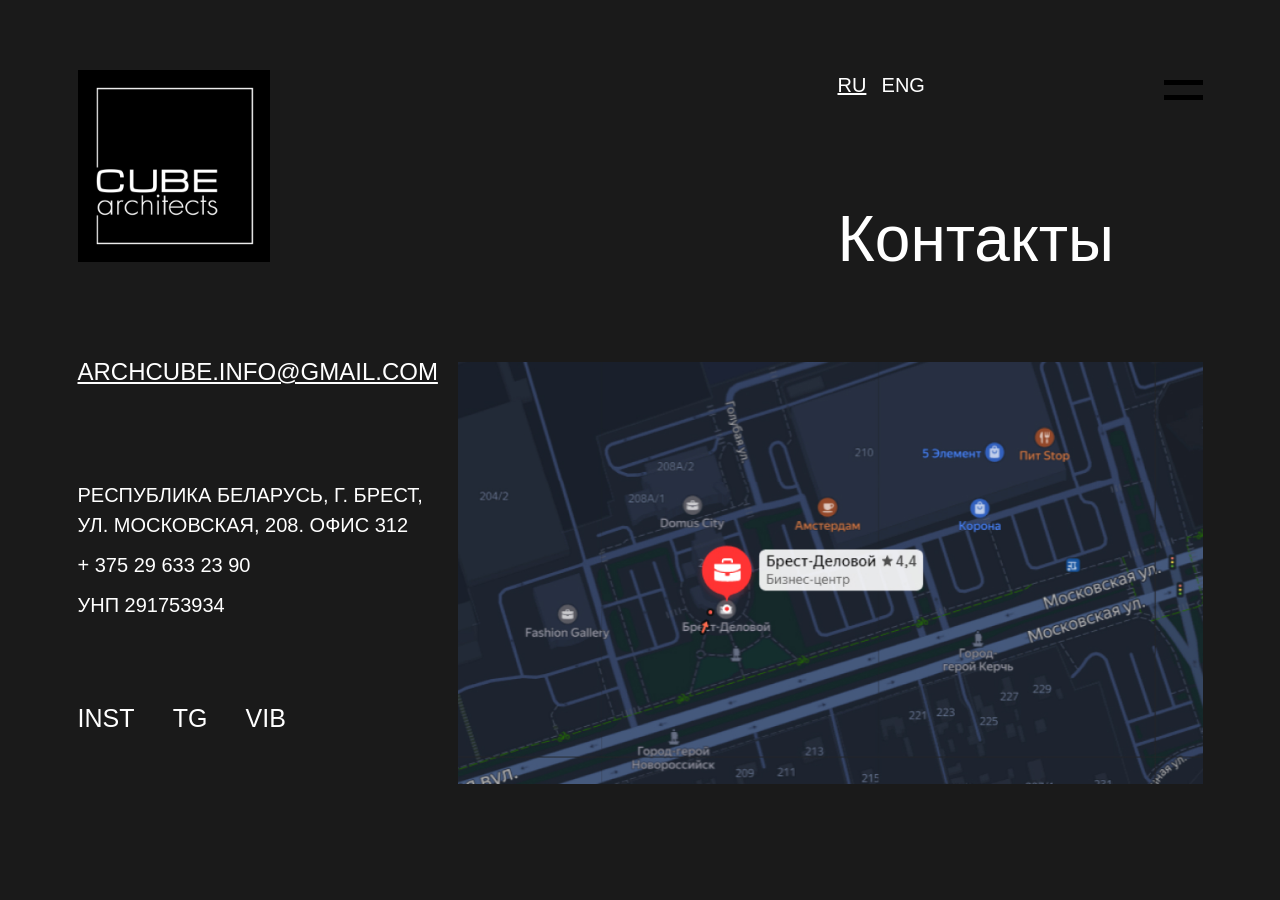
==== contacts-page/index.html @ f163024e "contacts adaptive" ====
<!DOCTYPE html>
<html lang="en">
<head>
    <meta charset="UTF-8">
    <meta name="viewport" content="width=device-width, initial-scale=1.0">
    <title>Контакты</title>
    <link rel="stylesheet" href="../general/css/bootstrap.css">
    <link rel="stylesheet" href="../general/less/style.css">
    <link rel="stylesheet" href="../contacts-page/less/style.css">
    <link rel="shortcut icon" href="../general/img/logo.svg"/>
</head>
<body>
    <main class="main">

        <div class="container">
            <div class="header">
                <div class="row">
                    <div class="col-lg-8 col-md-4 col-sm-6">
                        <div class="logo">
                            <img src="../general/img/logo.svg" alt="logo">
                        </div>
                    </div>
                    <div class="col-lg-4 offset-lg-0 col-md-4 offset-md-4 col-sm-6">
                        <div class="upper-header-part">
                            <div class="header-language">
                                <div class="ru">
                                    <p>ru</p>
                                </div>
                                <div class="eng">
                                    <p>eng</p>
                                </div>
                            </div>
                            <div class="hamburger-container">
                                <div class="hamburger">
                                    <div class="hamburger-line"></div>
                                    <div class="hamburger-line"></div>
                                </div>
                            </div>
                        </div>
                        <div class="wrap">
                            <div class="wrap-block">
                                <h1>Контакты</h1>
                            </div>
                        </div>
                    </div>
                </div>
            </div>
        </div>

        <div class="main-menu">
            <div class="menu-container row">
                <div class="menu-txt col-lg-5 col-md-6 col-sm-6">
                    <a href="#">
                        <h1>Главная</h1>
                    </a>
                    <a href="#">
                        <h1>Проекты</h1>
                    </a>
                    <a href="#">
                        <h1>Команда</h1>
                    </a>
                    <a href="#">
                        <h1>Награды</h1>
                    </a>
                    <a href="#">
                        <h1 class="last-link">Контакты</h1>
                    </a>
                </div>
                <div class="cross col-lg-2 col-md-2 col-sm-2">
                    <div class="cross-figure"></div>
                </div>

                <div class="menu-logo col-lg-5 col-md-4 col-sm-4">
                    <img class="menu-logo-img" src="../general/img/logo.svg" alt="logo">
                </div>
            </div>
            <div class="mail-container">
                <div class="mail">
                    <p>archcube.info@gmail.com</p>
                </div>

                <div class="mail-underline"></div>
            </div>
        </div>


        <div class="container">
            <div class="info">
                <div class="row">
                    <div class="col-lg-4 col-md-6 col-sm-6">
                        <div class="info-mail">
                            <p>archcube.info@gmail.com</p>
                        </div>
                        <div class="info-column">
                            <p>Республика Беларусь, г. Брест,<br>
                               ул. Московская,  208.  офис  312</p>
                            <p>+ 375 29 633 23 90</p>
                            <p>УНП 291753934</p>
                        </div>
                        <div class="info-column-social">
                            <div class="social-inst">
                                <p>INST</p>
                            </div>
                            <div class="social-tg">
                                <p>tg</p>
                            </div>
                            <div class="social-vib">
                                <p>vib</p>
                            </div>
                        </div>
                    </div>

                    <div class="col-lg-8 col-md-6 col-sm-6">
                        <div class="map">
                            <img src="img/map.jpg" alt="map">
                        </div>
                    </div>
                </div>
            </div>
        </div>
        
    </main>
    
</body>
<script src="../general/js/main.js"></script>
</html>
---- general/less/style.css ----
html{font-size:10px}.questrial{font-family:'Questrial',sans-serif;font-size:96px;font-weight:400}.header{padding:25px 0 50px 0}.header .ru{display:inline-block;font-family:'Montserrat',sans-serif;font-size:20px;font-weight:400;color:#B0B0B0;color:#000000;text-transform:uppercase;text-decoration:underline;margin-right:1.2rem}.header .eng{display:inline-block;font-family:'Montserrat',sans-serif;font-size:20px;font-weight:400;color:#B0B0B0;color:#000000;text-transform:uppercase}.header .upper-header-part{display:flex;flex-direction:row;align-items:flex-start;justify-content:space-between}.header .wrap{display:flex;justify-content:flex-start;align-items:end;flex-direction:row;width:100%;height:90%}.header .wrap h1{vertical-align:bottom;justify-content:flex-start;display:flex;flex-direction:column;font-family:'Montserrat',sans-serif;font-size:81px;font-weight:300}.header .hamburger-container{display:flex;flex-direction:column;justify-content:start;align-items:end}.header .hamburger{display:flex;flex-direction:column;text-align:right;margin:0 0 0 auto;padding:10px 0;transition-duration:.2s;justify-content:space-between;height:40px}.header .hamburger:hover{cursor:pointer;background-color:#000}.header .hamburger-line{background-color:#000;width:3vw;height:5px;transition-duration:.2s}.header .hamburger:hover .hamburger-line{background-color:#fff}.main-menu{position:fixed;left:100vw;z-index:10;transition-duration:.5s;top:0;width:100%;height:100%;background-color:#1A1A1A}.main-menu .menu-txt{padding:3rem 0 0 6rem}.main-menu .menu-txt a{text-decoration:none}.main-menu .menu-txt a h1{font-family:'Montserrat',sans-serif;font-size:64px;text-transform:uppercase;font-weight:500;color:#FFFFFF;margin-bottom:3rem;-webkit-transition:all .5s ease;transition:all .5s ease}.main-menu .menu-txt a h1:hover{cursor:pointer;color:#000;-webkit-text-stroke:1px #FFFFFF}.main-menu .menu-txt a .last-link{margin-bottom:12rem}.main-menu .cross{rotate:45deg;transition-duration:.2s;height:70px;width:70px;margin:30px auto;padding:0}.main-menu .cross:hover{rotate:-45deg;cursor:pointer}.main-menu .cross-figure{clip-path:polygon(0 48%, 48% 48%, 48% 0, 52% 0, 52% 48%, 100% 48%, 100% 52%, 52% 52%, 52% 100%, 48% 100%, 48% 52%, 0 52%);width:100%;height:100%;background-color:#b0b0b0;transition-duration:.2s}.main-menu .cross:hover .cross-figure{clip-path:polygon(0 41%, 41% 41%, 41% 0, 59% 0, 59% 41%, 100% 41%, 100% 59%, 59% 59%, 59% 100%, 41% 100%, 41% 59%, 0 59%)}.main-menu .menu-logo{display:flex;flex-direction:column;align-items:end}.main-menu .menu-logo-img{width:70%}.main-menu .mail{font-family:'Montserrat',sans-serif;font-size:64px;text-transform:uppercase;font-weight:500;color:#FFFFFF;font-size:25px;text-align:right;padding-right:3.5rem;line-height:0rem;margin-bottom:15px}.main-menu .mail-underline{width:100%;height:3px;background-color:#FFFFFF}.footer-line{margin-bottom:9rem;margin-top:10rem}.footer{background-color:#000}.footer .footer-left-col{margin-top:90px}.footer .footer-com-info{font-family:'Montserrat',sans-serif;font-weight:400;color:#B0B0B0;color:#FFFFFF;font-size:20px;line-height:31.18px;text-transform:uppercase;margin-bottom:35px;width:50%}.footer .footer-email{color:#FFFFFF;font-family:'Montserrat',sans-serif;font-size:36px;text-transform:uppercase;font-weight:400;line-height:31.18px;text-decoration:underline;margin-bottom:60px}.footer .footer-company-name{font-family:'Montserrat',sans-serif;font-size:24px;width:100%;text-align:end;margin-top:65px;margin-bottom:70px}.footer .footer-right-col{margin-top:105px;display:flex;flex-direction:column;justify-content:space-between}.footer .footer-online-contacts{display:flex;flex-direction:row;justify-content:end}.footer .online-contact{font-family:'Montserrat',sans-serif;font-size:24px;font-weight:500;line-height:37.42px;color:#FFFFFF;margin-left:40px;text-decoration:none}.footer .footer-language-switcher{display:flex;flex-direction:row;align-self:flex-end;padding-bottom:65px}.footer .footer-language-button,.footer .footer-language-separator{font-family:'Montserrat',sans-serif;font-size:20px;font-weight:400;color:#B0B0B0;color:#FFFFFF;text-decoration:none;line-height:24.38px}.footer .footer-language-separator{margin:auto 10px}@media screen and (min-width:769px) and (max-width:992px){.header-language .ru,.header .eng{font-size:18px}.header .wrap-block h1{font-size:56px}.main-menu .menu-txt a h1{font-size:56px}.main-menu .mail{font-size:20px}.footer-line{margin:0;height:1rem}.footer .footer-email{font-size:24px;margin-bottom:4rem}.footer .footer-com-info{font-size:16px;width:60%;margin-bottom:1rem}.footer .footer-company-name{width:100%}.footer .online-contact{font-size:18px;line-height:1.5rem}.footer .footer-language-button{font-size:18px;vertical-align:bottom}.footer .footer-language-switcher{padding-bottom:1.3rem}}@media screen and (min-width:575px) and (max-width:768px){.header-language .ru,.header .eng{font-size:16px}.header .wrap-block h1{font-size:40px;line-height:6rem}.main-menu .menu-txt a h1{font-size:36px}.main-menu .mail{font-size:18px}.footer-line{margin-top:0;height:0}.footer .footer-left-col{margin-top:5rem}.footer .footer-right-col{margin-top:6.4rem}.footer .footer-email{font-size:18px;margin-bottom:3rem}.footer .footer-com-info{font-size:14px;width:60%;margin-bottom:1rem}.footer .footer-company-name{width:100%}.footer .online-contact{font-size:16px;line-height:.8rem}.footer .footer-language-button{font-size:16px;vertical-align:bottom}.footer .footer-language-switcher{padding-bottom:1.5rem}}
---- contacts-page/less/style.css ----
.main {
  position: fixed;
  top: 0;
  left: 0;
  width: 100%;
  height: 100%;
  padding: 4.5rem 0 0 0;
  background-color: #1A1A1A;
}
.main .header .upper-header-part .header-language .ru,
.main .header .upper-header-part .header-language .eng {
  color: #FFFFFF;
}
.main .header .wrap .wrap-block h1 {
  color: #FFFFFF;
  font-size: 89px;
}
.main .info {
  padding-top: 5rem;
}
.main .info-mail {
  font-family: 'Montserrat', sans-serif;
  font-size: 24px;
  color: #FFFFFF;
  text-transform: uppercase;
  text-decoration: underline;
  padding-bottom: 7rem;
  margin-top: -0.8rem;
}
.main .info-column p {
  color: #FFFFFF;
  margin-top: 1rem;
  font-family: 'Montserrat', sans-serif;
  font-size: 20px;
  font-weight: 400;
  text-transform: uppercase;
}
.main .info .social-tg,
.main .info .social-inst,
.main .info .social-vib {
  display: inline-block;
  margin: 7rem 3.5rem 0 0;
  font-family: 'Montserrat', sans-serif;
  font-size: 25px;
  text-transform: uppercase;
  font-weight: 600;
  color: #FFFFFF;
  font-weight: 400;
}
.main .info .map img {
  width: 100%;
  height: auto;
}
@media screen and (min-width: 992px) and (max-width: 1300px) {
  .main .header .wrap .wrap-block h1 {
    color: #FFFFFF;
    font-size: 64px;
  }
}
@media screen and (min-width: 768px) and (max-width: 992px) {
  .main .container {
    max-width: 95%;
  }
  .main .header .wrap .wrap-block h1 {
    color: #FFFFFF;
    font-size: 50px;
  }
  .main .info .info-mail {
    font-size: 22px;
  }
  .main .info .info-column p {
    font-size: 16px;
  }
  .main .info .info-column-social .social-inst,
  .main .info .info-column-social .social-tg,
  .main .info .info-column-social .social-vib {
    font-size: 18px;
  }
}
@media screen and (min-width: 300px) and (max-width: 768px) {
  .main .container {
    max-width: 95%;
  }
  .main .header .wrap .wrap-block h1 {
    color: #FFFFFF;
    font-size: 48px;
  }
  .main .info .info-mail {
    font-size: 16px;
    padding-bottom: 2rem;
  }
  .main .info .info-column p {
    font-size: 12px;
  }
  .main .info .info-column-social .social-inst,
  .main .info .info-column-social .social-tg,
  .main .info .info-column-social .social-vib {
    font-size: 14px;
    margin: 5rem 3.5rem 0 0;
  }
}
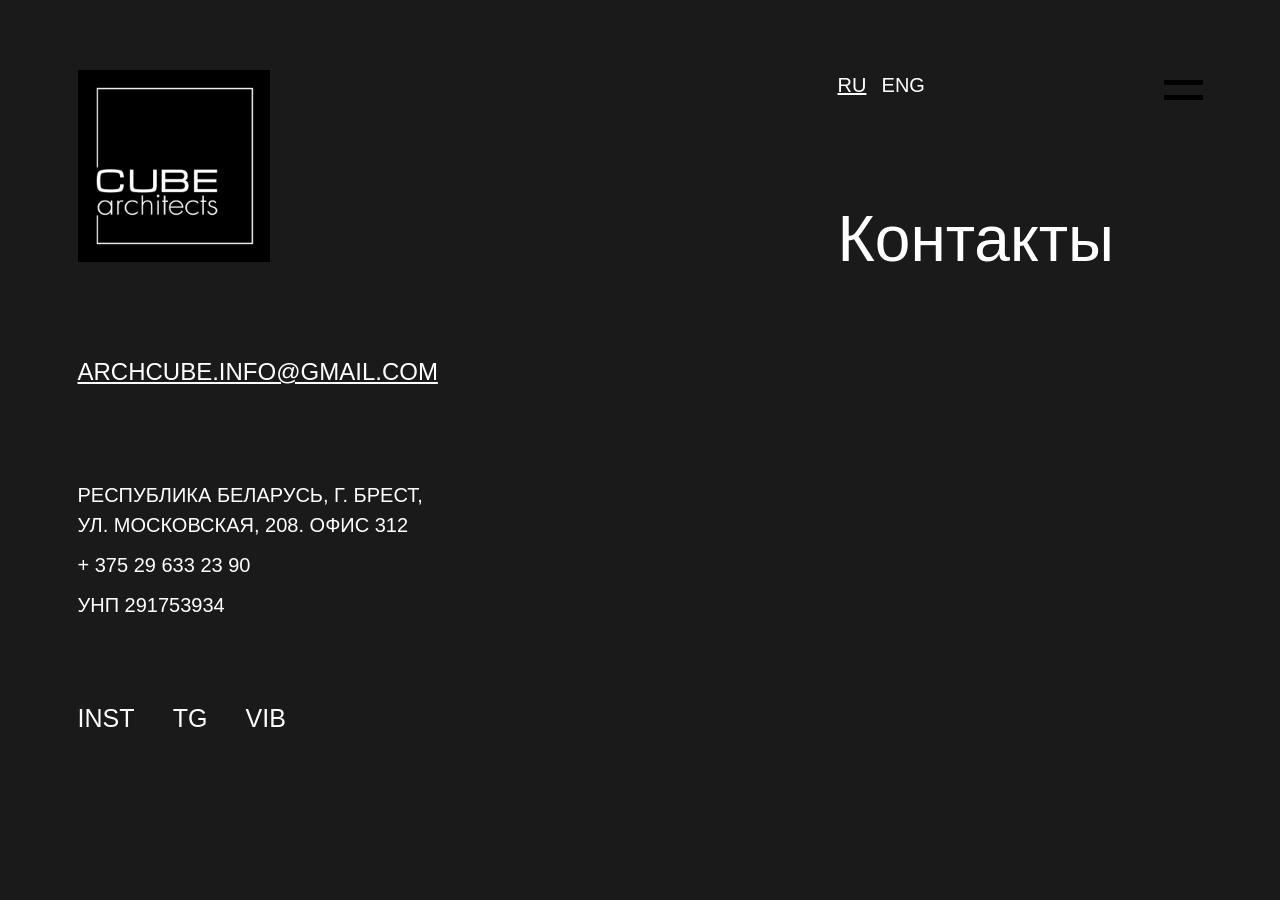
==== commit 8c9ce85a: "mobile adaptive for contacts and add the map" ====
--- a/contacts-page/index.html
+++ b/contacts-page/index.html
@@ -15,12 +15,12 @@
         <div class="container">
             <div class="header">
                 <div class="row">
-                    <div class="col-lg-8 col-md-4 col-sm-6">
+                    <div class="col-lg-8 col-md-4 col-sm-6 col-4">
                         <div class="logo">
                             <img src="../general/img/logo.svg" alt="logo">
                         </div>
                     </div>
-                    <div class="col-lg-4 offset-lg-0 col-md-4 offset-md-4 col-sm-6">
+                    <div class="col-lg-4 offset-lg-0 col-md-4 offset-md-4 col-sm-6 offset-sm-0 col-7 offset-1">
                         <div class="upper-header-part">
                             <div class="header-language">
                                 <div class="ru">
@@ -49,28 +49,28 @@
 
         <div class="main-menu">
             <div class="menu-container row">
-                <div class="menu-txt col-lg-5 col-md-6 col-sm-6">
-                    <a href="#">
+                <div class="menu-txt col-lg-5 col-md-6 col-sm-6 col-9">
+                    <a href="/main-page/main.html">
                         <h1>Главная</h1>
                     </a>
-                    <a href="#">
+                    <a href="/project-page/index.html">
                         <h1>Проекты</h1>
                     </a>
-                    <a href="#">
+                    <a href="/team-page/index.html">
                         <h1>Команда</h1>
                     </a>
-                    <a href="#">
+                    <a href="/awards-page/index.html">
                         <h1>Награды</h1>
                     </a>
-                    <a href="#">
+                    <a href="/contacts-page/index.html">
                         <h1 class="last-link">Контакты</h1>
                     </a>
                 </div>
-                <div class="cross col-lg-2 col-md-2 col-sm-2">
+                <div class="cross col-lg-2 col-md-2 col-sm-2 col-3">
                     <div class="cross-figure"></div>
                 </div>
-
-                <div class="menu-logo col-lg-5 col-md-4 col-sm-4">
+        
+                <div class="menu-logo col-lg-5 col-md-4 col-sm-4 col-4">
                     <img class="menu-logo-img" src="../general/img/logo.svg" alt="logo">
                 </div>
             </div>
@@ -78,11 +78,10 @@
                 <div class="mail">
                     <p>archcube.info@gmail.com</p>
                 </div>
-
+        
                 <div class="mail-underline"></div>
             </div>
         </div>
-
 
         <div class="container">
             <div class="info">
@@ -110,9 +109,9 @@
                         </div>
                     </div>
 
-                    <div class="col-lg-8 col-md-6 col-sm-6">
+                    <div class="col-lg-7 offset-lg-1 col-md-6 col-sm-6">
                         <div class="map">
-                            <img src="img/map.jpg" alt="map">
+                            <script type="text/javascript" charset="utf-8" async src="https://api-maps.yandex.ru/services/constructor/1.0/js/?um=constructor%3Aef064e5235b070397dd17f84d426102930cce1fa8af69c88b2ad830772dbf485&amp;width=100%25&amp;height=400&amp;lang=ru_RU&amp;scroll=true"></script>
                         </div>
                     </div>
                 </div>
--- a/general/less/style.css
+++ b/general/less/style.css
@@ -1 +1 @@
-html{font-size:10px}.questrial{font-family:'Questrial',sans-serif;font-size:96px;font-weight:400}.header{padding:25px 0 50px 0}.header .ru{display:inline-block;font-family:'Montserrat',sans-serif;font-size:20px;font-weight:400;color:#B0B0B0;color:#000000;text-transform:uppercase;text-decoration:underline;margin-right:1.2rem}.header .eng{display:inline-block;font-family:'Montserrat',sans-serif;font-size:20px;font-weight:400;color:#B0B0B0;color:#000000;text-transform:uppercase}.header .upper-header-part{display:flex;flex-direction:row;align-items:flex-start;justify-content:space-between}.header .wrap{display:flex;justify-content:flex-start;align-items:end;flex-direction:row;width:100%;height:90%}.header .wrap h1{vertical-align:bottom;justify-content:flex-start;display:flex;flex-direction:column;font-family:'Montserrat',sans-serif;font-size:81px;font-weight:300}.header .hamburger-container{display:flex;flex-direction:column;justify-content:start;align-items:end}.header .hamburger{display:flex;flex-direction:column;text-align:right;margin:0 0 0 auto;padding:10px 0;transition-duration:.2s;justify-content:space-between;height:40px}.header .hamburger:hover{cursor:pointer;background-color:#000}.header .hamburger-line{background-color:#000;width:3vw;height:5px;transition-duration:.2s}.header .hamburger:hover .hamburger-line{background-color:#fff}.main-menu{position:fixed;left:100vw;z-index:10;transition-duration:.5s;top:0;width:100%;height:100%;background-color:#1A1A1A}.main-menu .menu-txt{padding:3rem 0 0 6rem}.main-menu .menu-txt a{text-decoration:none}.main-menu .menu-txt a h1{font-family:'Montserrat',sans-serif;font-size:64px;text-transform:uppercase;font-weight:500;color:#FFFFFF;margin-bottom:3rem;-webkit-transition:all .5s ease;transition:all .5s ease}.main-menu .menu-txt a h1:hover{cursor:pointer;color:#000;-webkit-text-stroke:1px #FFFFFF}.main-menu .menu-txt a .last-link{margin-bottom:12rem}.main-menu .cross{rotate:45deg;transition-duration:.2s;height:70px;width:70px;margin:30px auto;padding:0}.main-menu .cross:hover{rotate:-45deg;cursor:pointer}.main-menu .cross-figure{clip-path:polygon(0 48%, 48% 48%, 48% 0, 52% 0, 52% 48%, 100% 48%, 100% 52%, 52% 52%, 52% 100%, 48% 100%, 48% 52%, 0 52%);width:100%;height:100%;background-color:#b0b0b0;transition-duration:.2s}.main-menu .cross:hover .cross-figure{clip-path:polygon(0 41%, 41% 41%, 41% 0, 59% 0, 59% 41%, 100% 41%, 100% 59%, 59% 59%, 59% 100%, 41% 100%, 41% 59%, 0 59%)}.main-menu .menu-logo{display:flex;flex-direction:column;align-items:end}.main-menu .menu-logo-img{width:70%}.main-menu .mail{font-family:'Montserrat',sans-serif;font-size:64px;text-transform:uppercase;font-weight:500;color:#FFFFFF;font-size:25px;text-align:right;padding-right:3.5rem;line-height:0rem;margin-bottom:15px}.main-menu .mail-underline{width:100%;height:3px;background-color:#FFFFFF}.footer-line{margin-bottom:9rem;margin-top:10rem}.footer{background-color:#000}.footer .footer-left-col{margin-top:90px}.footer .footer-com-info{font-family:'Montserrat',sans-serif;font-weight:400;color:#B0B0B0;color:#FFFFFF;font-size:20px;line-height:31.18px;text-transform:uppercase;margin-bottom:35px;width:50%}.footer .footer-email{color:#FFFFFF;font-family:'Montserrat',sans-serif;font-size:36px;text-transform:uppercase;font-weight:400;line-height:31.18px;text-decoration:underline;margin-bottom:60px}.footer .footer-company-name{font-family:'Montserrat',sans-serif;font-size:24px;width:100%;text-align:end;margin-top:65px;margin-bottom:70px}.footer .footer-right-col{margin-top:105px;display:flex;flex-direction:column;justify-content:space-between}.footer .footer-online-contacts{display:flex;flex-direction:row;justify-content:end}.footer .online-contact{font-family:'Montserrat',sans-serif;font-size:24px;font-weight:500;line-height:37.42px;color:#FFFFFF;margin-left:40px;text-decoration:none}.footer .footer-language-switcher{display:flex;flex-direction:row;align-self:flex-end;padding-bottom:65px}.footer .footer-language-button,.footer .footer-language-separator{font-family:'Montserrat',sans-serif;font-size:20px;font-weight:400;color:#B0B0B0;color:#FFFFFF;text-decoration:none;line-height:24.38px}.footer .footer-language-separator{margin:auto 10px}@media screen and (min-width:769px) and (max-width:992px){.header-language .ru,.header .eng{font-size:18px}.header .wrap-block h1{font-size:56px}.main-menu .menu-txt a h1{font-size:56px}.main-menu .mail{font-size:20px}.footer-line{margin:0;height:1rem}.footer .footer-email{font-size:24px;margin-bottom:4rem}.footer .footer-com-info{font-size:16px;width:60%;margin-bottom:1rem}.footer .footer-company-name{width:100%}.footer .online-contact{font-size:18px;line-height:1.5rem}.footer .footer-language-button{font-size:18px;vertical-align:bottom}.footer .footer-language-switcher{padding-bottom:1.3rem}}@media screen and (min-width:575px) and (max-width:768px){.header-language .ru,.header .eng{font-size:16px}.header .wrap-block h1{font-size:40px;line-height:6rem}.main-menu .menu-txt a h1{font-size:36px}.main-menu .mail{font-size:18px}.footer-line{margin-top:0;height:0}.footer .footer-left-col{margin-top:5rem}.footer .footer-right-col{margin-top:6.4rem}.footer .footer-email{font-size:18px;margin-bottom:3rem}.footer .footer-com-info{font-size:14px;width:60%;margin-bottom:1rem}.footer .footer-company-name{width:100%}.footer .online-contact{font-size:16px;line-height:.8rem}.footer .footer-language-button{font-size:16px;vertical-align:bottom}.footer .footer-language-switcher{padding-bottom:1.5rem}}+html{font-size:10px}.questrial{font-family:'Questrial',sans-serif;font-size:96px;font-weight:400}.header{padding:25px 0 50px 0}.header .ru{display:inline-block;font-family:'Montserrat',sans-serif;font-size:20px;font-weight:400;color:#B0B0B0;color:#000000;text-transform:uppercase;text-decoration:underline;margin-right:1.2rem}.header .eng{display:inline-block;font-family:'Montserrat',sans-serif;font-size:20px;font-weight:400;color:#B0B0B0;color:#000000;text-transform:uppercase}.header .upper-header-part{display:flex;flex-direction:row;align-items:flex-start;justify-content:space-between}.header .wrap{display:flex;justify-content:flex-start;align-items:end;flex-direction:row;width:100%;height:90%}.header .wrap h1{vertical-align:bottom;justify-content:flex-start;display:flex;flex-direction:column;font-family:'Montserrat',sans-serif;font-size:81px;font-weight:300;font-size:72px;text-transform:none}.header .hamburger-container{display:flex;flex-direction:column;justify-content:start;align-items:end}.header .hamburger{display:flex;flex-direction:column;text-align:right;margin:0 0 0 auto;padding:10px 0;transition-duration:.2s;justify-content:space-between;height:40px}.header .hamburger:hover{cursor:pointer;background-color:#000}.header .hamburger-line{background-color:#000;width:3vw;height:5px;transition-duration:.2s}.header .hamburger:hover .hamburger-line{background-color:#fff}.main-menu{position:fixed;left:100vw;z-index:10;transition-duration:.5s;top:0;width:100%;height:100%;background-color:#1A1A1A}.main-menu .menu-txt{padding:3rem 0 0 6rem}.main-menu .menu-txt a{text-decoration:none}.main-menu .menu-txt a h1{font-family:'Montserrat',sans-serif;font-size:64px;text-transform:uppercase;font-weight:500;color:#FFFFFF;margin-bottom:3rem;-webkit-transition:all .5s ease;transition:all .5s ease}.main-menu .menu-txt a h1:hover{cursor:pointer;color:#000;-webkit-text-stroke:1px #FFFFFF}.main-menu .menu-txt a .last-link{margin-bottom:12rem}.main-menu .cross{rotate:45deg;transition-duration:.2s;height:70px;width:70px;margin:30px auto;padding:0}.main-menu .cross:hover{rotate:-45deg;cursor:pointer}.main-menu .cross-figure{clip-path:polygon(0 48%, 48% 48%, 48% 0, 52% 0, 52% 48%, 100% 48%, 100% 52%, 52% 52%, 52% 100%, 48% 100%, 48% 52%, 0 52%);width:100%;height:100%;background-color:#b0b0b0;transition-duration:.2s}.main-menu .cross:hover .cross-figure{clip-path:polygon(0 41%, 41% 41%, 41% 0, 59% 0, 59% 41%, 100% 41%, 100% 59%, 59% 59%, 59% 100%, 41% 100%, 41% 59%, 0 59%)}.main-menu .menu-logo{display:flex;flex-direction:column;align-items:end}.main-menu .menu-logo-img{width:70%}.main-menu .mail{font-family:'Montserrat',sans-serif;font-size:64px;text-transform:uppercase;font-weight:500;color:#FFFFFF;font-size:25px;text-align:right;padding-right:3.5rem;line-height:0rem;margin-bottom:15px}.main-menu .mail-underline{width:100%;height:3px;background-color:#FFFFFF}.footer-line{background-color:#fff;padding:9rem 0}.footer{background-color:#000}.footer .footer-left-col{margin-top:90px}.footer .footer-com-info{font-family:'Montserrat',sans-serif;font-weight:400;color:#B0B0B0;color:#FFFFFF;font-size:20px;line-height:31.18px;text-transform:uppercase;margin-bottom:35px;width:50%}.footer .footer-email{color:#FFFFFF;font-family:'Montserrat',sans-serif;font-size:36px;text-transform:uppercase;font-weight:400;line-height:31.18px;text-decoration:underline;margin-bottom:60px}.footer .footer-company-name{font-family:'Montserrat',sans-serif;font-size:24px;width:100%;text-align:end;margin-top:65px;margin-bottom:70px}.footer .footer-right-col{margin-top:105px;display:flex;flex-direction:column;justify-content:space-between}.footer .footer-online-contacts{display:flex;flex-direction:row;justify-content:end}.footer .online-contact{font-family:'Montserrat',sans-serif;font-size:24px;font-weight:500;line-height:37.42px;color:#FFFFFF;margin-left:40px;text-decoration:none}.footer .footer-language-switcher{display:flex;flex-direction:row;align-self:flex-end;padding-bottom:65px}.footer .footer-language-button,.footer .footer-language-separator{font-family:'Montserrat',sans-serif;font-size:20px;font-weight:400;color:#B0B0B0;color:#FFFFFF;text-decoration:none;line-height:24.38px}.footer .footer-language-separator{margin:auto 10px}@media screen and (min-width:769px) and (max-width:992px){.header-language .ru,.header .eng{font-size:18px}.header .wrap-block h1{font-size:56px}.main-menu .menu-txt a h1{font-size:56px}.main-menu .mail{font-size:20px}.footer-line{margin:0;height:1rem}.footer .footer-email{font-size:24px;margin-bottom:4rem}.footer .footer-com-info{font-size:16px;width:60%;margin-bottom:1rem}.footer .footer-company-name{width:100%}.footer .online-contact{font-size:18px;line-height:1.5rem}.footer .footer-language-button{font-size:18px;vertical-align:bottom}.footer .footer-language-switcher{padding-bottom:1.3rem}}@media screen and (min-width:576px) and (max-width:768px){.header-language .ru,.header .eng{font-size:14px}.header .wrap-block h1{font-size:36px;line-height:6rem}.main-menu .menu-txt a h1{font-size:36px}.main-menu .mail{font-size:18px}.footer-line{margin-top:0;height:0}.footer .footer-left-col{margin-top:5rem}.footer .footer-right-col{margin-top:6.4rem}.footer .footer-email{font-size:18px;margin-bottom:3rem}.footer .footer-com-info{font-size:14px;width:60%;margin-bottom:1rem}.footer .footer-company-name{width:100%}.footer .online-contact{font-size:16px;line-height:.8rem}.footer .footer-language-button{font-size:16px;vertical-align:bottom}.footer .footer-language-switcher{padding-bottom:1.5rem}}@media screen and (min-width:300px) and (max-width:576px){.header .logo img{width:100%;height:auto}.header-language .ru,.header .eng{font-size:12px}.header .wrap-block h1{font-size:24px;line-height:6rem}.main-menu .menu-txt a h1{font-size:42px}.main-menu .mail{font-size:14px}.footer-line{margin-top:0;height:0}.footer .footer-left-col{margin-top:5rem}.footer .footer-right-col{margin-top:6.4rem}.footer .footer-email{font-size:14px;margin-bottom:3rem}.footer .footer-com-info{font-size:12px;width:80%;margin-bottom:0rem;line-height:2.8rem}.footer .footer-company-name{width:100%;padding-bottom:1.1rem}.footer .online-contact{font-size:14px;line-height:.8rem}.footer .footer-language-button{font-size:12px;vertical-align:bottom}.footer .footer-language-switcher{padding-bottom:1.2rem}}
--- a/contacts-page/less/style.css
+++ b/contacts-page/less/style.css
@@ -77,7 +77,7 @@
     font-size: 18px;
   }
 }
-@media screen and (min-width: 300px) and (max-width: 768px) {
+@media screen and (min-width: 576px) and (max-width: 768px) {
   .main .container {
     max-width: 95%;
   }
@@ -99,3 +99,26 @@
     margin: 5rem 3.5rem 0 0;
   }
 }
+@media screen and (min-width: 300px) and (max-width: 576px) {
+  .main .container {
+    max-width: 95%;
+  }
+  .main .header .wrap .wrap-block h1 {
+    color: #FFFFFF;
+    font-size: 32px;
+    line-height: 7rem;
+  }
+  .main .info .info-mail {
+    font-size: 16px;
+    padding-bottom: 2rem;
+  }
+  .main .info .info-column p {
+    font-size: 12px;
+  }
+  .main .info .info-column-social .social-inst,
+  .main .info .info-column-social .social-tg,
+  .main .info .info-column-social .social-vib {
+    font-size: 14px;
+    margin: 5rem 3.5rem 3rem 0;
+  }
+}
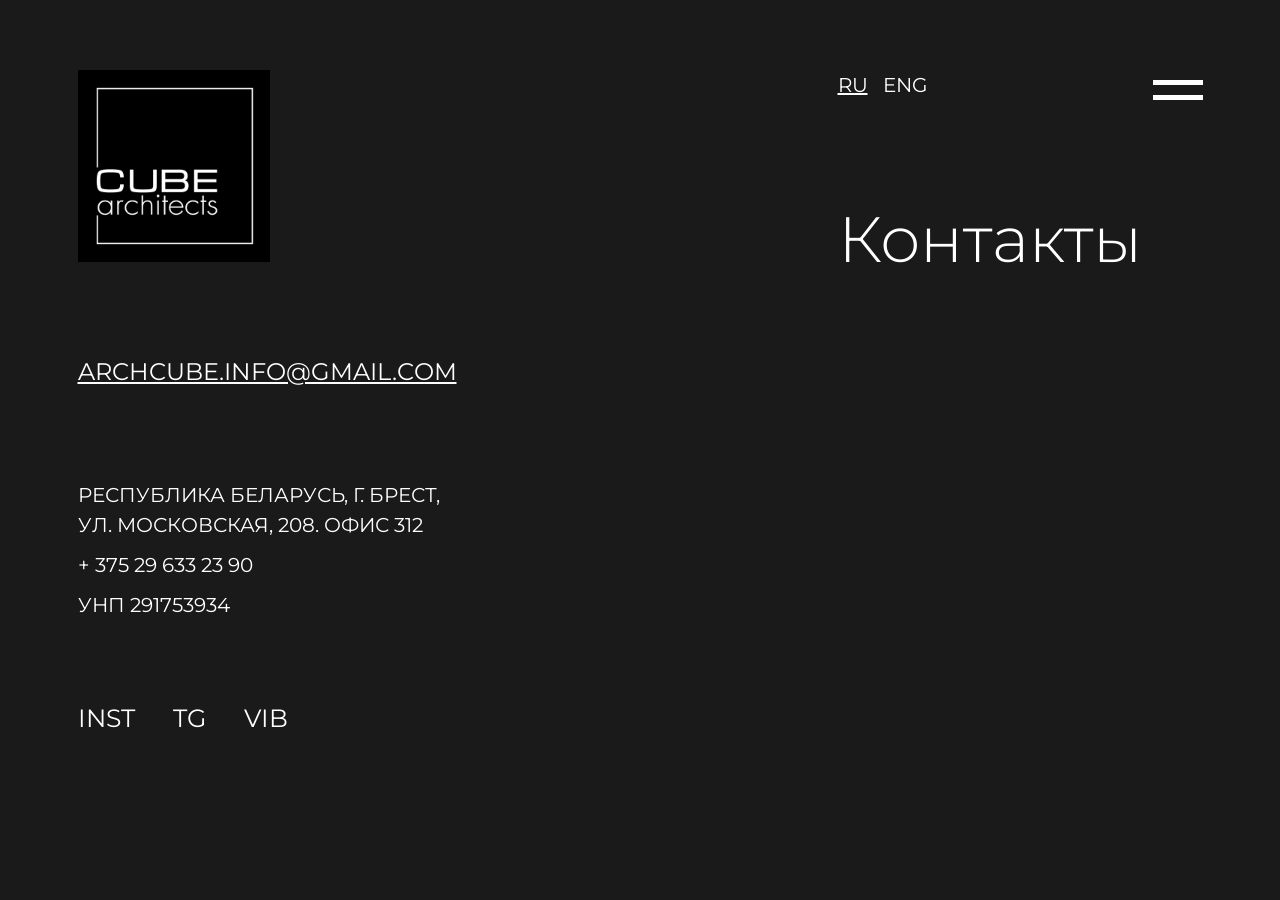
==== commit 5354cc96: "fix: fonts" ====
--- a/contacts-page/index.html
+++ b/contacts-page/index.html
@@ -8,6 +8,7 @@
     <link rel="stylesheet" href="../general/less/style.css">
     <link rel="stylesheet" href="../contacts-page/less/style.css">
     <link rel="shortcut icon" href="../general/img/logo.svg"/>
+    <link rel="stylesheet" href="../general/fonts/stylesheet.css">
 </head>
 <body>
     <main class="main">
@@ -50,19 +51,19 @@
         <div class="main-menu">
             <div class="menu-container row">
                 <div class="menu-txt col-lg-5 col-md-6 col-sm-6 col-9">
-                    <a href="/main-page/main.html">
+                    <a href="../main-page/main.html">
                         <h1>Главная</h1>
                     </a>
-                    <a href="/project-page/index.html">
+                    <a href="../project-page/index.html">
                         <h1>Проекты</h1>
                     </a>
-                    <a href="/team-page/index.html">
+                    <a href="../team-page/index.html">
                         <h1>Команда</h1>
                     </a>
-                    <a href="/awards-page/index.html">
+                    <a href="../awards-page/index.html">
                         <h1>Награды</h1>
                     </a>
-                    <a href="/contacts-page/index.html">
+                    <a href="../contacts-page/index.html">
                         <h1 class="last-link">Контакты</h1>
                     </a>
                 </div>
--- a/general/less/style.css
+++ b/general/less/style.css
@@ -1 +1,396 @@
-html{font-size:10px}.questrial{font-family:'Questrial',sans-serif;font-size:96px;font-weight:400}.header{padding:25px 0 50px 0}.header .ru{display:inline-block;font-family:'Montserrat',sans-serif;font-size:20px;font-weight:400;color:#B0B0B0;color:#000000;text-transform:uppercase;text-decoration:underline;margin-right:1.2rem}.header .eng{display:inline-block;font-family:'Montserrat',sans-serif;font-size:20px;font-weight:400;color:#B0B0B0;color:#000000;text-transform:uppercase}.header .upper-header-part{display:flex;flex-direction:row;align-items:flex-start;justify-content:space-between}.header .wrap{display:flex;justify-content:flex-start;align-items:end;flex-direction:row;width:100%;height:90%}.header .wrap h1{vertical-align:bottom;justify-content:flex-start;display:flex;flex-direction:column;font-family:'Montserrat',sans-serif;font-size:81px;font-weight:300;font-size:72px;text-transform:none}.header .hamburger-container{display:flex;flex-direction:column;justify-content:start;align-items:end}.header .hamburger{display:flex;flex-direction:column;text-align:right;margin:0 0 0 auto;padding:10px 0;transition-duration:.2s;justify-content:space-between;height:40px}.header .hamburger:hover{cursor:pointer;background-color:#000}.header .hamburger-line{background-color:#000;width:3vw;height:5px;transition-duration:.2s}.header .hamburger:hover .hamburger-line{background-color:#fff}.main-menu{position:fixed;left:100vw;z-index:10;transition-duration:.5s;top:0;width:100%;height:100%;background-color:#1A1A1A}.main-menu .menu-txt{padding:3rem 0 0 6rem}.main-menu .menu-txt a{text-decoration:none}.main-menu .menu-txt a h1{font-family:'Montserrat',sans-serif;font-size:64px;text-transform:uppercase;font-weight:500;color:#FFFFFF;margin-bottom:3rem;-webkit-transition:all .5s ease;transition:all .5s ease}.main-menu .menu-txt a h1:hover{cursor:pointer;color:#000;-webkit-text-stroke:1px #FFFFFF}.main-menu .menu-txt a .last-link{margin-bottom:12rem}.main-menu .cross{rotate:45deg;transition-duration:.2s;height:70px;width:70px;margin:30px auto;padding:0}.main-menu .cross:hover{rotate:-45deg;cursor:pointer}.main-menu .cross-figure{clip-path:polygon(0 48%, 48% 48%, 48% 0, 52% 0, 52% 48%, 100% 48%, 100% 52%, 52% 52%, 52% 100%, 48% 100%, 48% 52%, 0 52%);width:100%;height:100%;background-color:#b0b0b0;transition-duration:.2s}.main-menu .cross:hover .cross-figure{clip-path:polygon(0 41%, 41% 41%, 41% 0, 59% 0, 59% 41%, 100% 41%, 100% 59%, 59% 59%, 59% 100%, 41% 100%, 41% 59%, 0 59%)}.main-menu .menu-logo{display:flex;flex-direction:column;align-items:end}.main-menu .menu-logo-img{width:70%}.main-menu .mail{font-family:'Montserrat',sans-serif;font-size:64px;text-transform:uppercase;font-weight:500;color:#FFFFFF;font-size:25px;text-align:right;padding-right:3.5rem;line-height:0rem;margin-bottom:15px}.main-menu .mail-underline{width:100%;height:3px;background-color:#FFFFFF}.footer-line{background-color:#fff;padding:9rem 0}.footer{background-color:#000}.footer .footer-left-col{margin-top:90px}.footer .footer-com-info{font-family:'Montserrat',sans-serif;font-weight:400;color:#B0B0B0;color:#FFFFFF;font-size:20px;line-height:31.18px;text-transform:uppercase;margin-bottom:35px;width:50%}.footer .footer-email{color:#FFFFFF;font-family:'Montserrat',sans-serif;font-size:36px;text-transform:uppercase;font-weight:400;line-height:31.18px;text-decoration:underline;margin-bottom:60px}.footer .footer-company-name{font-family:'Montserrat',sans-serif;font-size:24px;width:100%;text-align:end;margin-top:65px;margin-bottom:70px}.footer .footer-right-col{margin-top:105px;display:flex;flex-direction:column;justify-content:space-between}.footer .footer-online-contacts{display:flex;flex-direction:row;justify-content:end}.footer .online-contact{font-family:'Montserrat',sans-serif;font-size:24px;font-weight:500;line-height:37.42px;color:#FFFFFF;margin-left:40px;text-decoration:none}.footer .footer-language-switcher{display:flex;flex-direction:row;align-self:flex-end;padding-bottom:65px}.footer .footer-language-button,.footer .footer-language-separator{font-family:'Montserrat',sans-serif;font-size:20px;font-weight:400;color:#B0B0B0;color:#FFFFFF;text-decoration:none;line-height:24.38px}.footer .footer-language-separator{margin:auto 10px}@media screen and (min-width:769px) and (max-width:992px){.header-language .ru,.header .eng{font-size:18px}.header .wrap-block h1{font-size:56px}.main-menu .menu-txt a h1{font-size:56px}.main-menu .mail{font-size:20px}.footer-line{margin:0;height:1rem}.footer .footer-email{font-size:24px;margin-bottom:4rem}.footer .footer-com-info{font-size:16px;width:60%;margin-bottom:1rem}.footer .footer-company-name{width:100%}.footer .online-contact{font-size:18px;line-height:1.5rem}.footer .footer-language-button{font-size:18px;vertical-align:bottom}.footer .footer-language-switcher{padding-bottom:1.3rem}}@media screen and (min-width:576px) and (max-width:768px){.header-language .ru,.header .eng{font-size:14px}.header .wrap-block h1{font-size:36px;line-height:6rem}.main-menu .menu-txt a h1{font-size:36px}.main-menu .mail{font-size:18px}.footer-line{margin-top:0;height:0}.footer .footer-left-col{margin-top:5rem}.footer .footer-right-col{margin-top:6.4rem}.footer .footer-email{font-size:18px;margin-bottom:3rem}.footer .footer-com-info{font-size:14px;width:60%;margin-bottom:1rem}.footer .footer-company-name{width:100%}.footer .online-contact{font-size:16px;line-height:.8rem}.footer .footer-language-button{font-size:16px;vertical-align:bottom}.footer .footer-language-switcher{padding-bottom:1.5rem}}@media screen and (min-width:300px) and (max-width:576px){.header .logo img{width:100%;height:auto}.header-language .ru,.header .eng{font-size:12px}.header .wrap-block h1{font-size:24px;line-height:6rem}.main-menu .menu-txt a h1{font-size:42px}.main-menu .mail{font-size:14px}.footer-line{margin-top:0;height:0}.footer .footer-left-col{margin-top:5rem}.footer .footer-right-col{margin-top:6.4rem}.footer .footer-email{font-size:14px;margin-bottom:3rem}.footer .footer-com-info{font-size:12px;width:80%;margin-bottom:0rem;line-height:2.8rem}.footer .footer-company-name{width:100%;padding-bottom:1.1rem}.footer .online-contact{font-size:14px;line-height:.8rem}.footer .footer-language-button{font-size:12px;vertical-align:bottom}.footer .footer-language-switcher{padding-bottom:1.2rem}}+html {
+  font-size: 10px;
+}
+.questrial {
+  font-family: 'Questrial', sans-serif;
+  font-size: 96px;
+  font-weight: 400;
+}
+.header {
+  padding: 25px 0 50px 0;
+}
+.header .ru {
+  display: inline-block;
+  font-family: 'Montserrat', sans-serif;
+  font-size: 20px;
+  font-weight: 400;
+  color: #B0B0B0;
+  color: #000000;
+  text-transform: uppercase;
+  text-decoration: underline;
+  margin-right: 1.2rem;
+}
+.header .eng {
+  display: inline-block;
+  font-family: 'Montserrat', sans-serif;
+  font-size: 20px;
+  font-weight: 400;
+  color: #B0B0B0;
+  color: #000000;
+  text-transform: uppercase;
+}
+.header .upper-header-part {
+  display: flex;
+  flex-direction: row;
+  align-items: flex-start;
+  justify-content: space-between;
+}
+.header .wrap {
+  display: flex;
+  justify-content: flex-start;
+  align-items: end;
+  flex-direction: row;
+  width: 100%;
+  height: 90%;
+}
+.header .wrap h1 {
+  vertical-align: bottom;
+  justify-content: flex-start;
+  display: flex;
+  flex-direction: column;
+  font-family: 'Montserrat', sans-serif;
+  font-size: 81px;
+  font-weight: 300;
+  font-size: 72px;
+  text-transform: none;
+}
+.header .hamburger-container {
+  display: flex;
+  flex-direction: column;
+  justify-content: start;
+  align-items: end;
+}
+.header .hamburger {
+  display: flex;
+  flex-direction: column;
+  text-align: right;
+  margin: 0 0 0 auto;
+  padding: 10px 0;
+  transition-duration: 0.2s;
+  justify-content: space-between;
+  height: 40px;
+}
+.header .hamburger:hover {
+  cursor: pointer;
+  background-color: #000;
+}
+.header .hamburger-line {
+  background-color: #000;
+  width: 50px;
+  height: 5px;
+  transition-duration: 0.2s;
+}
+.header .hamburger:hover .hamburger-line {
+  background-color: #fff;
+}
+.main-menu {
+  position: fixed;
+  left: 100vw;
+  z-index: 10;
+  transition-duration: 0.5s;
+  top: 0;
+  width: 100%;
+  height: 100%;
+  background-color: #1A1A1A;
+}
+.main-menu .menu-txt {
+  padding: 3rem 0 0 6rem;
+}
+.main-menu .menu-txt a {
+  text-decoration: none;
+}
+.main-menu .menu-txt a h1 {
+  font-family: 'Montserrat', sans-serif;
+  font-size: 64px;
+  text-transform: uppercase;
+  font-weight: 500;
+  color: #FFFFFF;
+  margin-bottom: 3rem;
+  -webkit-transition: all 0.5s ease;
+  transition: all 0.5s ease;
+  /* Время изменения цвета */
+  font-family: 'Montserrat-Medium', sans-serif;
+}
+.main-menu .menu-txt a h1:hover {
+  cursor: pointer;
+  color: #000;
+  /* Меняем цвет ссылки */
+  text-stroke: 1px #FFFFFF;
+  -webkit-text-stroke: 1px #FFFFFF;
+  text-rendering: geometricPrecision;
+  /* Толщина и цвет обводки */
+}
+.main-menu .menu-txt a .last-link {
+  margin-bottom: 12rem;
+}
+.main-menu .cross {
+  rotate: 45deg;
+  transition-duration: 0.2s;
+  height: 70px;
+  width: 70px;
+  margin: 30px auto;
+  padding: 0;
+}
+.main-menu .cross:hover {
+  rotate: -45deg;
+  cursor: pointer;
+}
+.main-menu .cross-figure {
+  clip-path: polygon(0 48%, 48% 48%, 48% 0, 52% 0, 52% 48%, 100% 48%, 100% 52%, 52% 52%, 52% 100%, 48% 100%, 48% 52%, 0 52%);
+  width: 100%;
+  height: 100%;
+  background-color: #b0b0b0;
+  transition-duration: 0.2s;
+}
+.main-menu .cross:hover .cross-figure {
+  clip-path: polygon(0 41%, 41% 41%, 41% 0, 59% 0, 59% 41%, 100% 41%, 100% 59%, 59% 59%, 59% 100%, 41% 100%, 41% 59%, 0 59%);
+}
+.main-menu .menu-logo {
+  display: flex;
+  flex-direction: column;
+  align-items: end;
+}
+.main-menu .menu-logo-img {
+  width: 70%;
+}
+.main-menu .mail {
+  font-family: 'Montserrat', sans-serif;
+  font-size: 64px;
+  text-transform: uppercase;
+  font-weight: 500;
+  color: #FFFFFF;
+  font-size: 25px;
+  text-align: right;
+  padding-right: 3.5rem;
+  line-height: 0rem;
+  margin-bottom: 15px;
+}
+.main-menu .mail-underline {
+  width: 100%;
+  height: 3px;
+  background-color: #FFFFFF;
+}
+.footer-line {
+  background-color: #fff;
+  padding: 9rem 0;
+}
+.footer {
+  background-color: #000;
+}
+.footer .footer-left-col {
+  margin-top: 90px;
+}
+.footer .footer-com-info {
+  font-family: 'Montserrat', sans-serif;
+  font-weight: 400;
+  color: #B0B0B0;
+  color: #FFFFFF;
+  font-size: 20px;
+  line-height: 31.18px;
+  text-transform: uppercase;
+  margin-bottom: 35px;
+  width: 50%;
+}
+.footer .footer-email {
+  color: #FFFFFF;
+  font-family: 'Montserrat', sans-serif;
+  font-size: 36px;
+  text-transform: uppercase;
+  font-weight: 400;
+  line-height: 31.18px;
+  text-decoration: underline;
+  margin-bottom: 60px;
+}
+.footer .footer-company-name {
+  font-family: 'Montserrat', sans-serif;
+  font-size: 24px;
+  width: 100%;
+  text-align: end;
+  margin-top: 65px;
+  margin-bottom: 70px;
+}
+.footer .footer-right-col {
+  margin-top: 105px;
+  display: flex;
+  flex-direction: column;
+  justify-content: space-between;
+}
+.footer .footer-online-contacts {
+  display: flex;
+  flex-direction: row;
+  justify-content: end;
+}
+.footer .online-contact {
+  font-family: 'Montserrat', sans-serif;
+  font-size: 24px;
+  font-weight: 500;
+  line-height: 37.42px;
+  color: #FFFFFF;
+  margin-left: 40px;
+  text-decoration: none;
+}
+.footer .footer-language-switcher {
+  display: flex;
+  flex-direction: row;
+  align-self: flex-end;
+  padding-bottom: 65px;
+}
+.footer .footer-language-button,
+.footer .footer-language-separator {
+  font-family: 'Montserrat', sans-serif;
+  font-size: 20px;
+  font-weight: 400;
+  color: #B0B0B0;
+  color: #FFFFFF;
+  text-decoration: none;
+  line-height: 24.38px;
+}
+.footer .footer-language-separator {
+  margin: auto 10px;
+}
+@media screen and (min-width: 769px) and (max-width: 992px) {
+  .header-language .ru,
+  .header .eng {
+    font-size: 18px;
+  }
+  .header .wrap-block h1 {
+    font-size: 56px;
+  }
+  .main-menu .menu-txt a h1 {
+    font-size: 56px;
+  }
+  .main-menu .mail {
+    font-size: 20px;
+  }
+  .footer-line {
+    margin: 0;
+    height: 1rem;
+  }
+  .footer .footer-email {
+    font-size: 24px;
+    margin-bottom: 4rem;
+  }
+  .footer .footer-com-info {
+    font-size: 16px;
+    width: 60%;
+    margin-bottom: 1rem;
+  }
+  .footer .footer-company-name {
+    width: 100%;
+  }
+  .footer .online-contact {
+    font-size: 18px;
+    line-height: 1.5rem;
+  }
+  .footer .footer-language-button {
+    font-size: 18px;
+    vertical-align: bottom;
+  }
+  .footer .footer-language-switcher {
+    padding-bottom: 1.3rem;
+  }
+}
+@media screen and (min-width: 576px) and (max-width: 768px) {
+  .header-language .ru,
+  .header .eng {
+    font-size: 14px;
+  }
+  .header .wrap-block h1 {
+    font-size: 36px;
+    line-height: 6rem;
+  }
+  .main-menu .menu-txt a h1 {
+    font-size: 36px;
+  }
+  .main-menu .mail {
+    font-size: 18px;
+  }
+  .footer-line {
+    margin-top: 0;
+    height: 0;
+  }
+  .footer .footer-left-col {
+    margin-top: 5rem;
+  }
+  .footer .footer-right-col {
+    margin-top: 6.4rem;
+  }
+  .footer .footer-email {
+    font-size: 18px;
+    margin-bottom: 3rem;
+  }
+  .footer .footer-com-info {
+    font-size: 14px;
+    width: 60%;
+    margin-bottom: 1rem;
+  }
+  .footer .footer-company-name {
+    width: 100%;
+  }
+  .footer .online-contact {
+    font-size: 16px;
+    line-height: 0.8rem;
+  }
+  .footer .footer-language-button {
+    font-size: 16px;
+    vertical-align: bottom;
+  }
+  .footer .footer-language-switcher {
+    padding-bottom: 1.5rem;
+  }
+}
+@media screen and (min-width: 300px) and (max-width: 576px) {
+  .header .logo img {
+    width: 100%;
+    height: auto;
+  }
+  .header-language .ru,
+  .header .eng {
+    font-size: 12px;
+  }
+  .header .wrap-block h1 {
+    font-size: 24px;
+    line-height: 6rem;
+  }
+  .main-menu .menu-txt a h1 {
+    font-size: 42px;
+  }
+  .main-menu .mail {
+    font-size: 14px;
+  }
+  .footer-line {
+    margin-top: 0;
+    height: 0;
+  }
+  .footer .footer-left-col {
+    margin-top: 5rem;
+  }
+  .footer .footer-right-col {
+    margin-top: 6.4rem;
+  }
+  .footer .footer-email {
+    font-size: 14px;
+    margin-bottom: 3rem;
+  }
+  .footer .footer-com-info {
+    font-size: 12px;
+    width: 80%;
+    margin-bottom: 0rem;
+    line-height: 2.8rem;
+  }
+  .footer .footer-company-name {
+    width: 100%;
+    padding-bottom: 1.1rem;
+  }
+  .footer .online-contact {
+    font-size: 14px;
+    line-height: 0.8rem;
+  }
+  .footer .footer-language-button {
+    font-size: 12px;
+    vertical-align: bottom;
+  }
+  .footer .footer-language-switcher {
+    padding-bottom: 1.2rem;
+  }
+}
--- a/contacts-page/less/style.css
+++ b/contacts-page/less/style.css
@@ -6,6 +6,15 @@
   height: 100%;
   padding: 4.5rem 0 0 0;
   background-color: #1A1A1A;
+}
+.main .header .hamburger-line {
+  background-color: #FFFFFF;
+}
+.main .header .hamburger-container:hover .hamburger-line {
+  background-color: #1A1A1A;
+}
+.main .header .hamburger:hover {
+  background-color: #FFFFFF;
 }
 .main .header .upper-header-part .header-language .ru,
 .main .header .upper-header-part .header-language .eng {
--- a/general/fonts/stylesheet.css
+++ b/general/fonts/stylesheet.css
@@ -0,0 +1,24 @@
+@font-face {
+    font-family: 'SF Pro Display';
+    src: url('SFProDisplay-Regular.eot');
+    src: url('SFProDisplay-Regular.eot?#iefix') format('embedded-opentype'),
+        url('SFProDisplay-Regular.woff2') format('woff2'),
+        url('SFProDisplay-Regular.woff') format('woff'),
+        url('SFProDisplay-Regular.ttf') format('truetype'),
+        url('SFProDisplay-Regular.svg#SFProDisplay-Regular') format('svg');
+    font-weight: normal;
+    font-style: normal;
+    font-display: swap;
+}
+
+@font-face {
+    font-family: "Montserrat";
+    src: 
+    url("../fonts/gg/Montserrat-VariableFont_wght.ttf")     
+  }
+
+  @font-face{
+    font-family: "Montserrat-Medium";
+    src: url("../fonts/gg/Montserrat-Medium.ttf");
+  }
+
